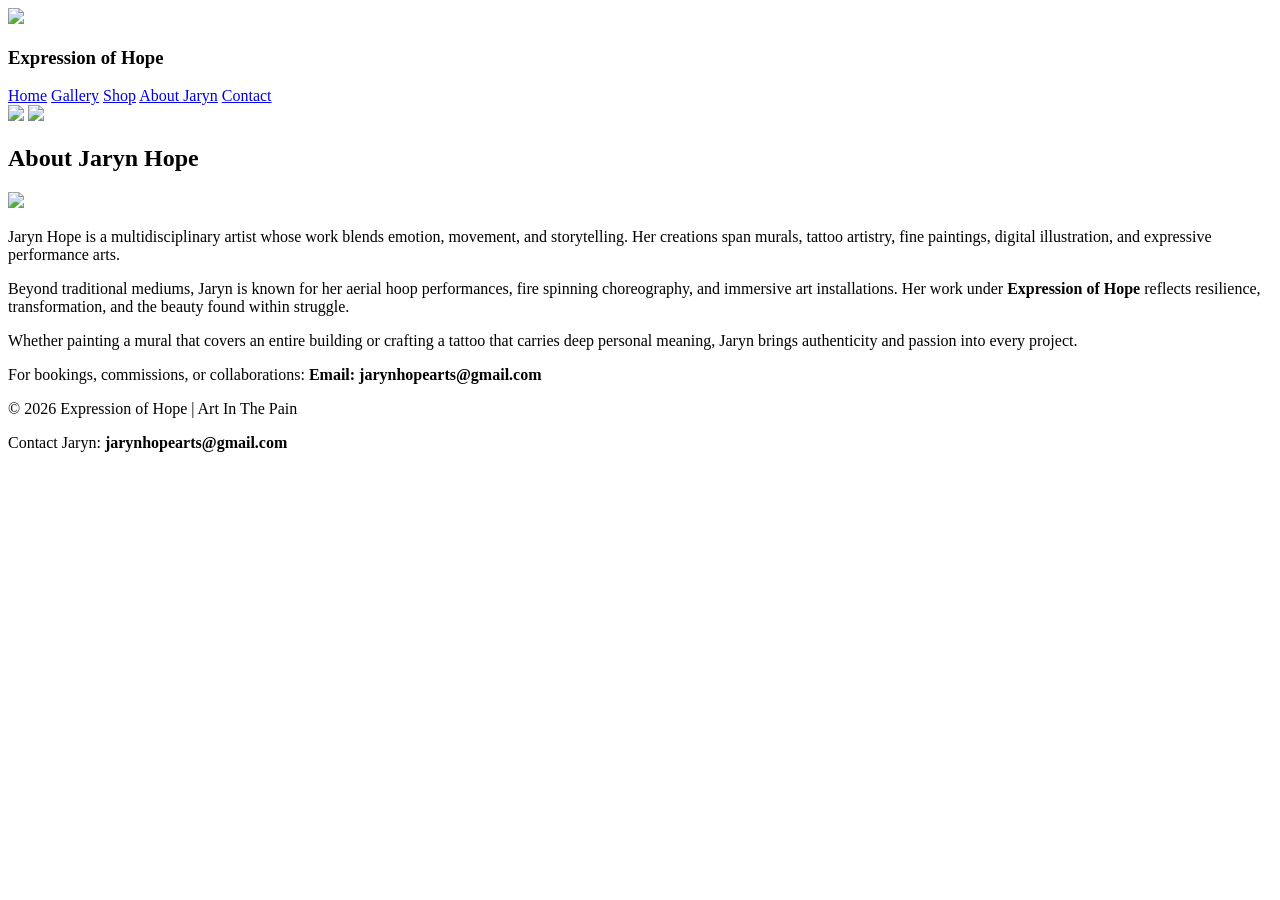
==== public/pages/about.html @ d9e57024 "Create about.html" ====
<!DOCTYPE html>
<html lang="en">
<head>
  <meta charset="UTF-8">
  <meta name="viewport" content="width=device-width, initial-scale=1.0">
  <title>About Jaryn Hope | Art In The Pain</title>

  <link rel="icon" href="/img/art-pain-logo.png">

  <meta property="og:title" content="About Jaryn Hope">
  <meta property="og:description" content="Learn about the artist behind Art In The Pain — murals, tattoos, paintings, aerial arts, and fire spinning.">
  <meta property="og:image" content="/img/expression-of-hope-logo.png">

  <link rel="stylesheet" href="/css/style.css">
  <script defer src="/js/main.js"></script>
</head>

<body>

  <aside id="sideMenu">
    <div class="menu-header">
      <img src="/img/expression-of-hope-logo.png" class="menu-logo">
      <h3>Expression of Hope</h3>
    </div>
    <nav class="side-nav">
      <a href="index.html">Home</a>
      <a href="gallery.html">Gallery</a>
      <a href="shop.html">Shop</a>
      <a href="about.html">About Jaryn</a>
      <a href="contact.html">Contact</a>
    </nav>
  </aside>

  <header>
    <img src="/img/art-pain-logo.png" class="logo" id="logoClick">
    <img src="/img/expression-of-hope-logo.png" class="parent-logo">
  </header>

  <section class="about">
    <h2>About Jaryn Hope</h2>

    <div class="about-flex">
      <img src="/img/jaryn-portrait.jpg" class="about-photo">

      <div class="about-text">
        <p>
          Jaryn Hope is a multidisciplinary artist whose work blends emotion, movement,  
          and storytelling. Her creations span murals, tattoo artistry, fine paintings,  
          digital illustration, and expressive performance arts.
        </p>

        <p>
          Beyond traditional mediums, Jaryn is known for her aerial hoop performances,  
          fire spinning choreography, and immersive art installations. Her work under  
          <strong>Expression of Hope</strong> reflects resilience, transformation,  
          and the beauty found within struggle.
        </p>

        <p>
          Whether painting a mural that covers an entire building or crafting a tattoo  
          that carries deep personal meaning, Jaryn brings authenticity and passion  
          into every project.
        </p>

        <p>
          For bookings, commissions, or collaborations:  
          <strong>Email: jarynhopearts@gmail.com</strong>
        </p>
      </div>
    </div>
  </section>

  <footer>
    <p>© 2026 Expression of Hope | Art In The Pain</p>
    <p>Contact Jaryn: <strong>jarynhopearts@gmail.com</strong></p>
  </footer>

</body>
</html>
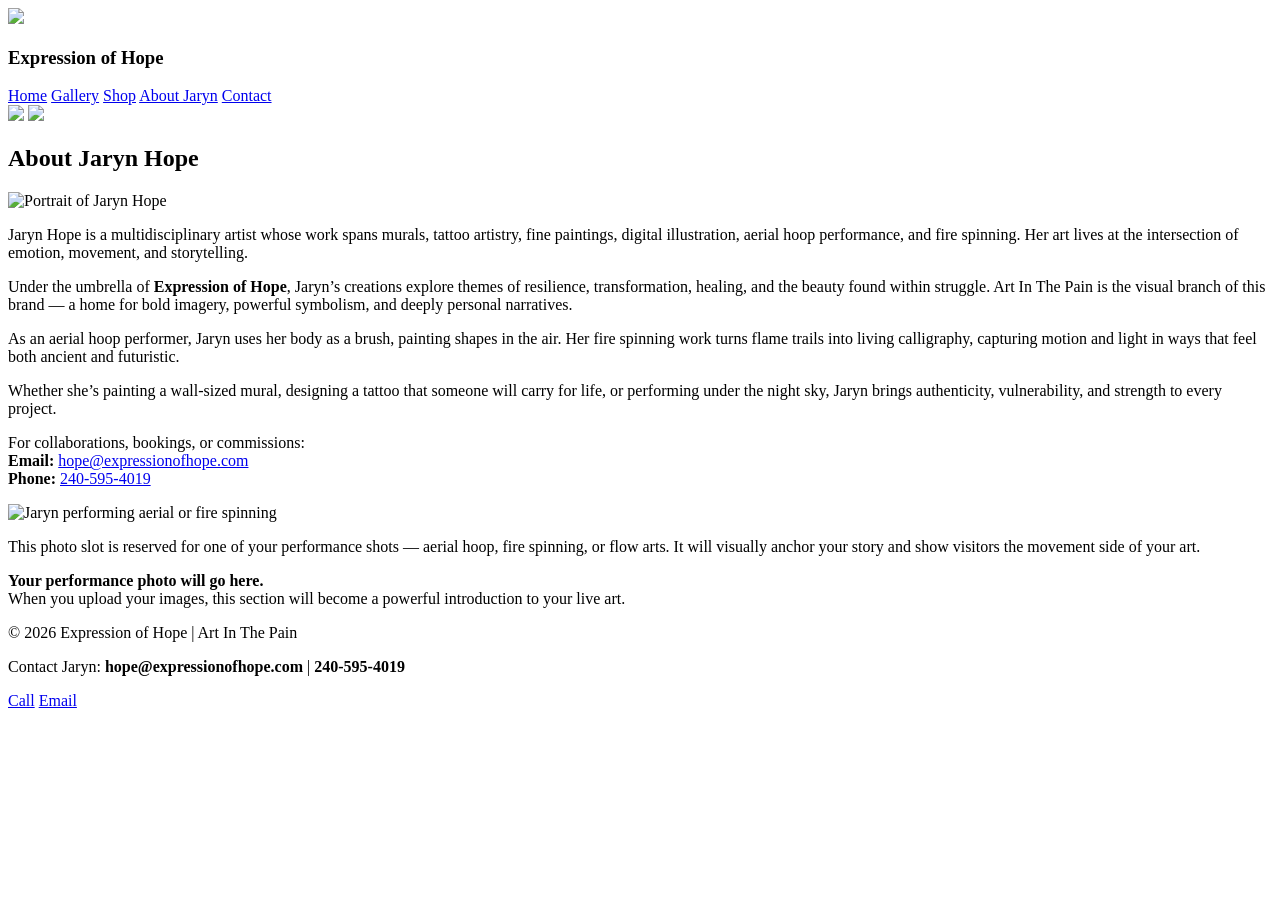
==== commit f31efbae: "Update about.html" ====
--- a/public/pages/about.html
+++ b/public/pages/about.html
@@ -8,7 +8,7 @@
   <link rel="icon" href="/img/art-pain-logo.png">
 
   <meta property="og:title" content="About Jaryn Hope">
-  <meta property="og:description" content="Learn about the artist behind Art In The Pain — murals, tattoos, paintings, aerial arts, and fire spinning.">
+  <meta property="og:description" content="Learn about the artist behind Art In The Pain — murals, tattoos, paintings, aerial hoop, and fire spinning.">
   <meta property="og:image" content="/img/expression-of-hope-logo.png">
 
   <link rel="stylesheet" href="/css/style.css">
@@ -17,63 +17,93 @@
 
 <body>
 
+  <!-- SIDE MENU -->
   <aside id="sideMenu">
     <div class="menu-header">
       <img src="/img/expression-of-hope-logo.png" class="menu-logo">
       <h3>Expression of Hope</h3>
     </div>
     <nav class="side-nav">
-      <a href="index.html">Home</a>
-      <a href="gallery.html">Gallery</a>
-      <a href="shop.html">Shop</a>
-      <a href="about.html">About Jaryn</a>
-      <a href="contact.html">Contact</a>
+      <a href="/index.html">Home</a>
+      <a href="/pages/gallery.html">Gallery</a>
+      <a href="/pages/shop.html">Shop</a>
+      <a href="/pages/about.html">About Jaryn</a>
+      <a href="/pages/contact.html">Contact</a>
     </nav>
   </aside>
 
+  <!-- HEADER -->
   <header>
     <img src="/img/art-pain-logo.png" class="logo" id="logoClick">
     <img src="/img/expression-of-hope-logo.png" class="parent-logo">
   </header>
 
+  <!-- ABOUT -->
   <section class="about">
     <h2>About Jaryn Hope</h2>
 
     <div class="about-flex">
-      <img src="/img/jaryn-portrait.jpg" class="about-photo">
+      <img src="/img/jaryn-portrait.jpg" class="about-photo" alt="Portrait of Jaryn Hope">
 
       <div class="about-text">
         <p>
-          Jaryn Hope is a multidisciplinary artist whose work blends emotion, movement,  
-          and storytelling. Her creations span murals, tattoo artistry, fine paintings,  
-          digital illustration, and expressive performance arts.
+          Jaryn Hope is a multidisciplinary artist whose work spans murals, tattoo artistry, fine paintings,  
+          digital illustration, aerial hoop performance, and fire spinning. Her art lives at the intersection  
+          of emotion, movement, and storytelling.
         </p>
 
         <p>
-          Beyond traditional mediums, Jaryn is known for her aerial hoop performances,  
-          fire spinning choreography, and immersive art installations. Her work under  
-          <strong>Expression of Hope</strong> reflects resilience, transformation,  
-          and the beauty found within struggle.
+          Under the umbrella of <strong>Expression of Hope</strong>, Jaryn’s creations explore themes of resilience,  
+          transformation, healing, and the beauty found within struggle. Art In The Pain is the visual branch of  
+          this brand — a home for bold imagery, powerful symbolism, and deeply personal narratives.
         </p>
 
         <p>
-          Whether painting a mural that covers an entire building or crafting a tattoo  
-          that carries deep personal meaning, Jaryn brings authenticity and passion  
-          into every project.
+          As an aerial hoop performer, Jaryn uses her body as a brush, painting shapes in the air.  
+          Her fire spinning work turns flame trails into living calligraphy, capturing motion and light  
+          in ways that feel both ancient and futuristic.
         </p>
 
         <p>
-          For bookings, commissions, or collaborations:  
-          <strong>Email: jarynhopearts@gmail.com</strong>
+          Whether she’s painting a wall‑sized mural, designing a tattoo that someone will carry for life,  
+          or performing under the night sky, Jaryn brings authenticity, vulnerability, and strength to every project.
+        </p>
+
+        <p>
+          For collaborations, bookings, or commissions:<br>
+          <strong>Email:</strong> <a href="mailto:hope@expressionofhope.com">hope@expressionofhope.com</a><br>
+          <strong>Phone:</strong> <a href="tel:2405954019">240‑595‑4019</a>
+        </p>
+      </div>
+    </div>
+
+    <div class="about-flex">
+      <img src="/img/jaryn-performance.jpg" class="about-photo" alt="Jaryn performing aerial or fire spinning">
+
+      <div class="about-text">
+        <p>
+          This photo slot is reserved for one of your performance shots — aerial hoop, fire spinning, or flow arts.  
+          It will visually anchor your story and show visitors the movement side of your art.
+        </p>
+        <p>
+          <strong>Your performance photo will go here.</strong><br>
+          When you upload your images, this section will become a powerful introduction to your live art.
         </p>
       </div>
     </div>
   </section>
 
+  <!-- FOOTER -->
   <footer>
     <p>© 2026 Expression of Hope | Art In The Pain</p>
-    <p>Contact Jaryn: <strong>jarynhopearts@gmail.com</strong></p>
+    <p>Contact Jaryn: <strong>hope@expressionofhope.com</strong> | <strong>240‑595‑4019</strong></p>
   </footer>
+
+  <!-- FLOATING CONTACT BUTTON -->
+  <div id="contactFloat">
+    <a href="tel:2405954019" class="float-btn">Call</a>
+    <a href="mailto:hope@expressionofhope.com" class="float-btn">Email</a>
+  </div>
 
 </body>
 </html>
